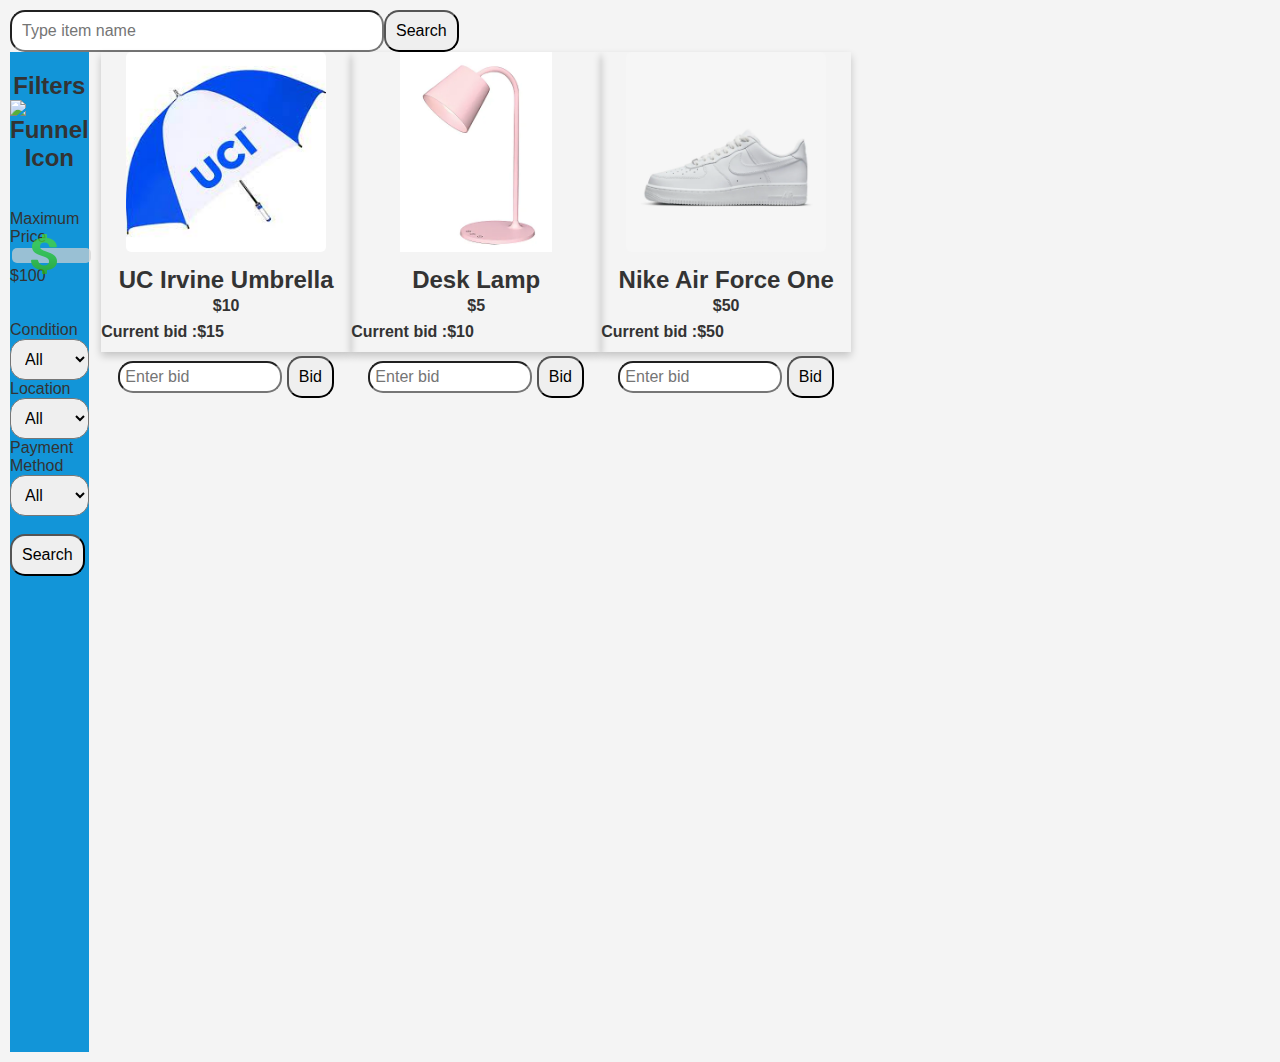
==== bid.html @ f34921f3 "Fixed cards of bid" ====
<!DOCTYPE html>
<html lang="en">


<head>
    <meta charset="UTF-8">
    <meta name="viewport" content="width=device-width, initial-scale=1.0">
    <title>Your Web App</title>
    <link rel="stylesheet" href="styles.css">
    <script src="bid.js"></script>
</head>


<body>




</body>
<div class="search-container">
    <input type="text" id="searchInput" class="search-input" placeholder="Type item name">
    <button onclick="performSearch()" class="search-button">Search</button>
</div>
<div class="filtercard">
    <div class="filter">

        <h2> Filters <img src="img/filter-symbol.png" alt="Funnel Icon" width="25 px" height="25 px"> </h2>
        <div class=" slidecontainer">




            <br>
            <div text align="left">Maximum Price</div>
            <input type="range" min="1" max="500" value="100" class="slider" id="range">
            <div text align="left">$<span id="value">100</span> </div>




        </div>
        <br>
        <br>
        <div text align="left"> Condition </div>
        <div class="dropdown-container" text align="left">


            <select id="condition">
                <option value="allcondition"> All </option>
                <option value="new"> New </option>
                <option value="barelyused"> Barely Used </option>
                <option value="used"> Used</option>
            </select>
        </div>




        <div text align="left"> Location </div>
        <div class="dropdown-container">


            <select id="location">
                <option value="alllocation"> All </option>
                <option value="dorms"> On campus (dorms) </option>
                <option value="acc"> On campus (apartments) </option>
                <option value="utc"> Off campus (Irvine)</option>
                <option value="city"> Off campus (outside Irvine)</option>
            </select>
        </div>


        <div text align="left"> Payment Method </div>
        <div class="dropdown-container" text align="left">


            <select id="condition">
                <option value="allpayment"> All </option>
                <option value="cash"> Cash </option>
                <option value="venmo"> Venmo </option>
                <option value="zelle"> Zelle</option>
                <option value="other"> Other</option>


            </select>
            <br>
            <br>
            <button onclick="performSearch()" class="search-button">Search</button>


        </div>
    </div>

    <div class="listingsContainer">
        <div class="listingCard">
            <img src="img/ZotShop_umbrella.jpg" alt="Image of UC Irvine Umbrella" class="listingImg">
            <h2>UC Irvine Umbrella</h2>
            <h4>$10</h4>
            <h4 align="left"> Current bid :$<span id="bidOutput1" innerHTML=15>15</span></h4>
            <div class="bid-container">
                <input type="text" id="bidInput1" class="bid-input" placeholder="Enter bid">
                <button onclick="enterBid('bidInput1', 'bidOutput1', 'bidError1')" class="bid-button">Bid</button>
                <div id="bidError1"></div>
            </div>
            <br>
            <br>
            <br>
            <span id="demo1">
            </span>

            <script>countDown('demo1', 'Nov 18, 2023 15:37:25');</script>
        </div>
    </div>
    <div class="listingsContainer">
        <div class="listingCard">
            <img src="sellPictures/desklamp.webp" alt="Image of Desk Lamp" class="listingImg">
            <h2>Desk Lamp</h2>
            <h4>$5</h4>
            <h4 align="left"> Current bid :$<span id="bidOutput2" innerHTML=15>10</span></h4>
            <div class="bid-container">
                <input type="text" id="bidInput2" class="bid-input" placeholder="Enter bid">
                <button onclick="enterBid('bidInput2', 'bidOutput2', 'bidError2')" class="bid-button">Bid</button>
                <div id="bidError2"></div>
            </div>
            <br>
            <br>
            <br>
            <span id="demo2">
            </span>

            <script>countDown('demo2', 'Nov 20, 2023 13:37:25');</script>
        </div>
    </div>
    <div class="listingsContainer">
        <div class="listingCard">
            <img src="sellPictures/air-force-one.webp" alt="Image of Nike Air Force One " class="listingImg">
            <h2>Nike Air Force One</h2>
            <h4>$50</h4>
            <h4 align="left"> Current bid :$<span id="bidOutput3" innerHTML=15>50</span></h4>
            <div class="bid-container">
                <input type="text" id="bidInput3" class="bid-input" placeholder="Enter bid">
                <button onclick="enterBid('bidInput3', 'bidOutput3', 'bidError3')" class="bid-button">Bid</button>
                <div id="bidError3"></div>
            </div>
            <br>
            <br>
            <br>
            <span id="demo3">
            </span>

            <script>countDown('demo3', 'Nov 19, 2023 08:37:25');</script>
        </div>
    </div>






</html>
---- styles.css ----
body,
h1 {
    margin: 0;
    padding: 0;
}

body {
    font-family: Arial, sans-serif;
    background-color: #f4f4f4;
    color: #333;
    text-align: center;
    padding: 10px;
}

h1 {
    color: #007BFF;
}

.card {
    box-shadow: 0 4px 8px 0 rgba(0, 0, 0, 0.2);
    transition: 0.3s;
    width: 250px;
    height: 300px;
    margin-left: 5%;
    float: inline-start;
    line-height: 5px;


}

.card:hover {
    box-shadow: 0 8px 16px 0 rgba(0, 0, 0, 0.2);
}


.container {
    padding: 2px 16px;



}

.slidecontainer {
    width: 100%;
}

.slider {
    -webkit-appearance: none;
    width: 100%;
    height: 15px;
    border-radius: 5px;
    background: #d3d3d3;
    outline: none;
    opacity: 0.7;
    -webkit-transition: .2s;
    transition: opacity .2s;
}

.slider::-webkit-slider-thumb {
    -webkit-appearance: none;
    appearance: none;
    width: 40px;
    height: 50px;
    background: url('img/dollar-sign.png');
    cursor: pointer;
}

.slider::-moz-range-thumb {
    width: 40px;
    height: 50px;
    background: url('img/dollar-sign.png');
    cursor: pointer;
}

#navbar {
    display: flex;
    justify-content: space-evenly;
    align-items: center;
    background-color: #0064a4;
    height: 50px;
}

.navbarItem {
    color: #ffd200;
    text-decoration: none;
}

.dropdown-container {
    width: 100%;
    align-items: left;
    text-align: left;
    border-radius: 15px;

}


select {
    align-items: left;
    width: 100%;
    padding: 10px;
    font-size: 16px;
    text-align: left;
    border-radius: 15px;
}


.search-form {
    text-align: center;
    margin: 50px;
}


/* Styles for the search input */
.search-input {
    padding: 10px;
    font-size: 16px;
    width: 350px;
    border-radius: 15px;
}


/* Styles for the search button (optional) */
.search-button {
    padding: 10px;
    font-size: 16px;
    cursor: pointer;
    border-radius: 15px;
}

.filter {
    align-items: left;
    width: 100%;
    background-color: #1295D8;
    height: 1000px;
}

.filtercard {
    display: flex;
    width: 25%;
}

.bid-container {
    text-align: center;

}



.bid-input {
    padding: 5px;
    font-size: 16px;
    width: 150px;
    border-radius: 15px;
}


.bid-button {
    padding: 10px;
    font-size: 16px;
    cursor: pointer;
    border-radius: 15px;
}

#searchResultsContainer {
    display: flex;
    flex-flow: wrap;
    justify-content: flex-start;
    gap: 30px 50px;
    margin: 10px;
}

.listingCard {
    box-shadow: 0 4px 8px 0 rgba(0, 0, 0, 0.2);
    transition: 0.3s;
    width: 250px;
    height: 300px;
    margin-left: 5%;
    margin-bottom: 5%;
    float: inline-start;
    line-height: 5px;
}

.listingImg {
    width: 200px;
    max-height: 200px;
    object-fit: contain;
    border-radius: 5px;
    margin-bottom: 5px;
}

.search-container {
    display: flex;
}
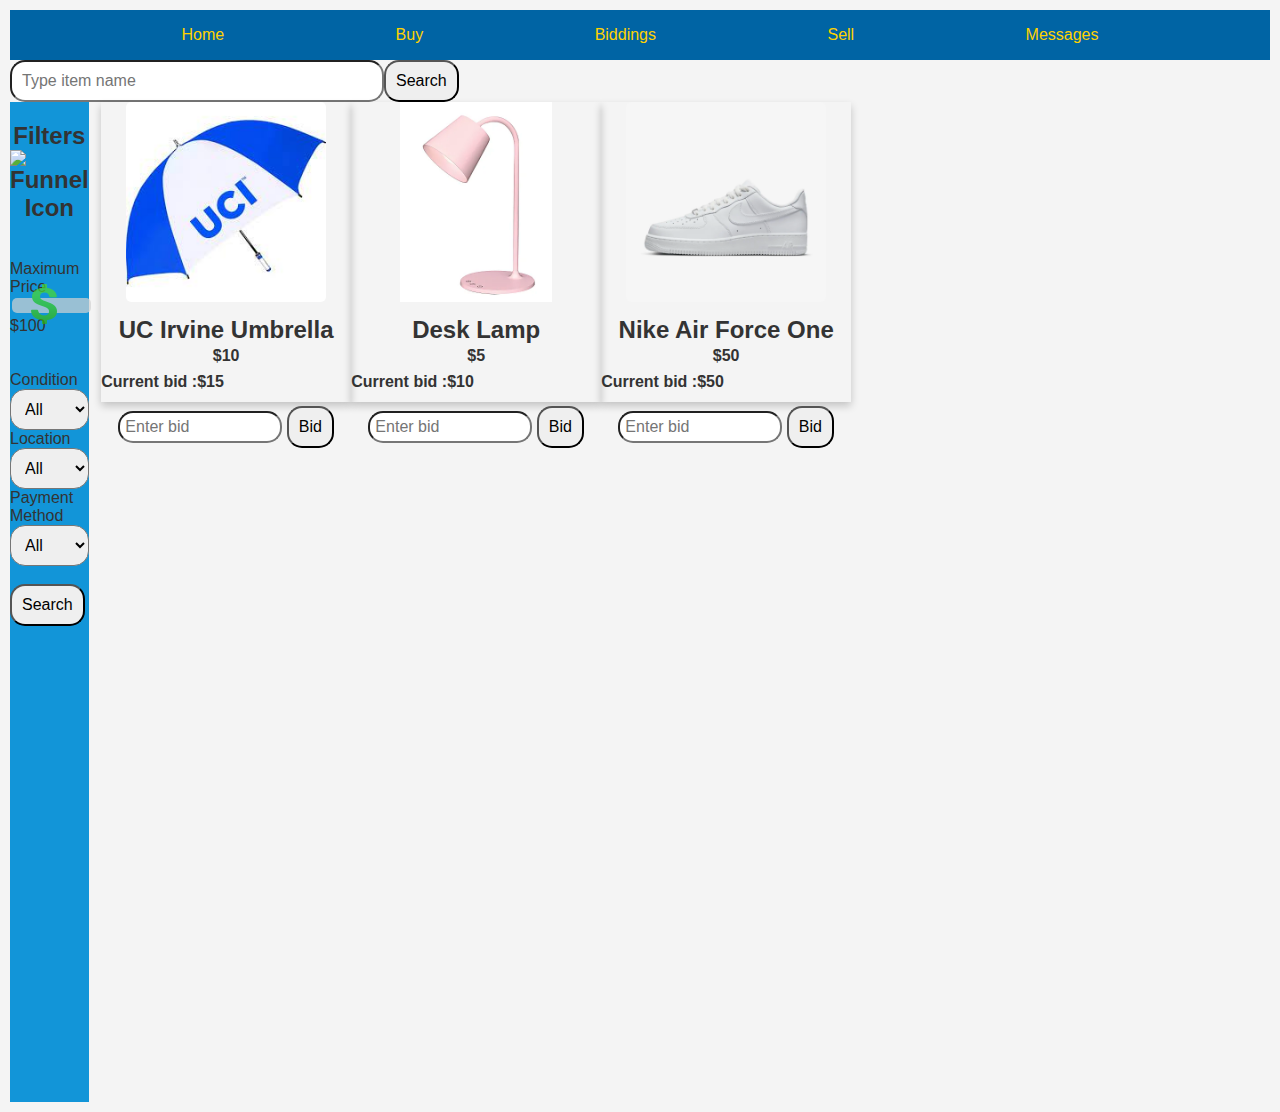
==== commit 8fae97ee: "add navbar to bid.html" ====
--- a/bid.html
+++ b/bid.html
@@ -8,6 +8,7 @@
     <title>Your Web App</title>
     <link rel="stylesheet" href="styles.css">
     <script src="bid.js"></script>
+    <script src="helper_scripts/navbar.js"></script>
 </head>
 
 
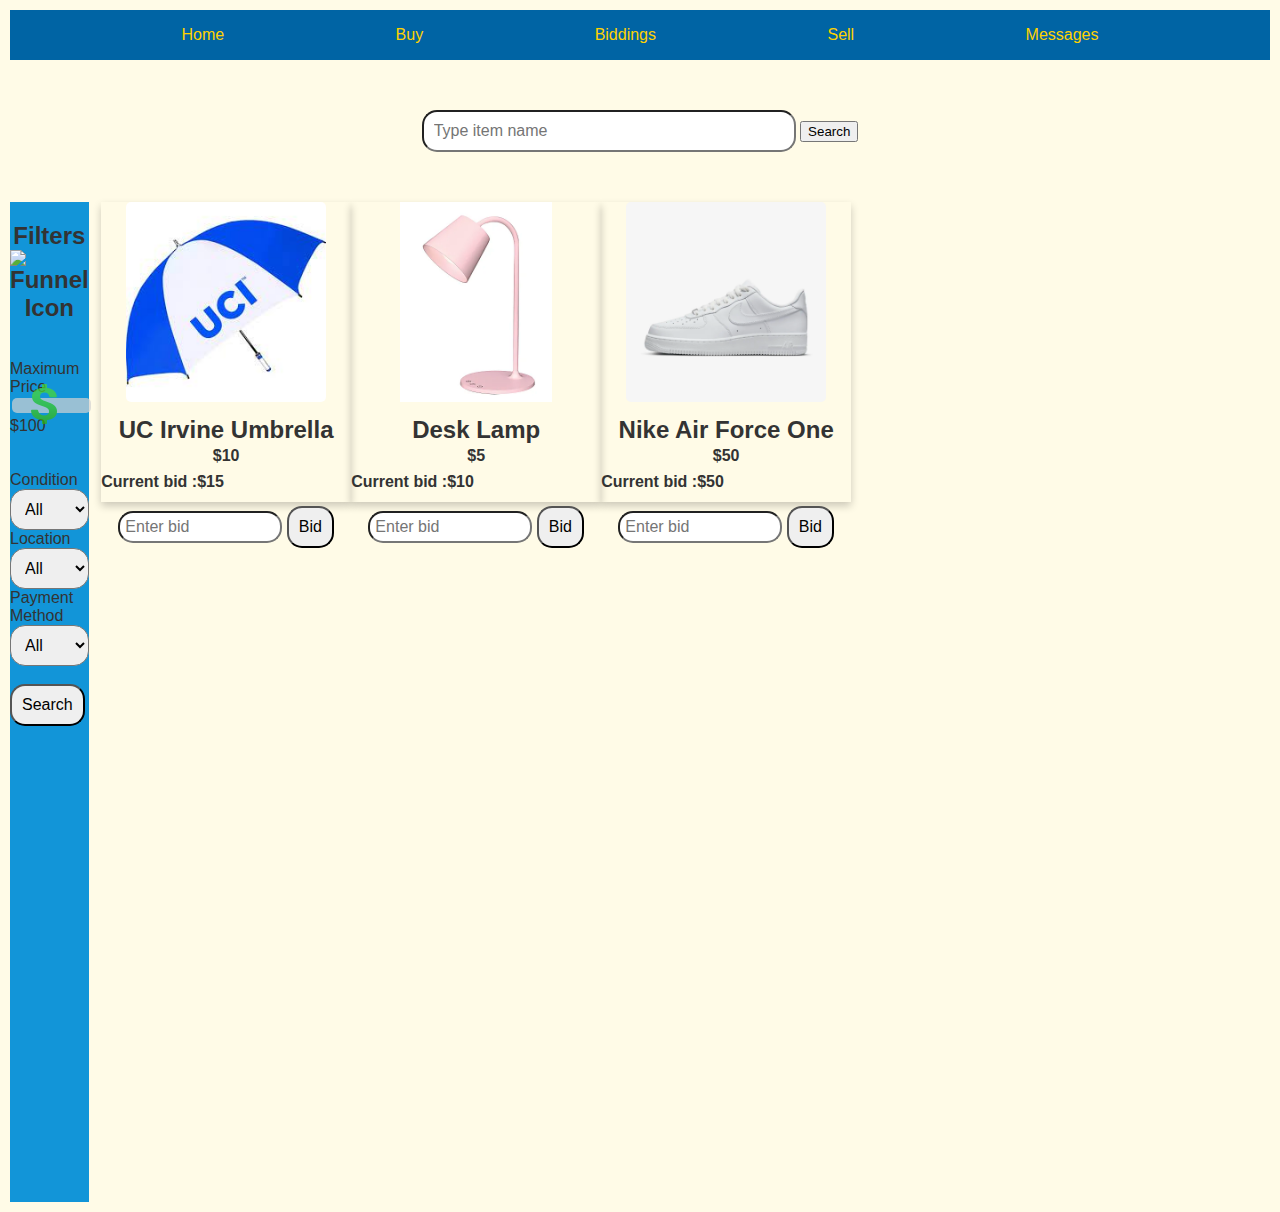
==== commit a0f43ffc: "center search bar on bid page" ====
--- a/bid.html
+++ b/bid.html
@@ -18,9 +18,9 @@
 
 
 </body>
-<div class="search-container">
-    <input type="text" id="searchInput" class="search-input" placeholder="Type item name">
-    <button onclick="performSearch()" class="search-button">Search</button>
+<div class="search-form">
+    <input type="text" id="searchInput" class="search-input" placeholder="Type item name" name="searchString">
+    <button id="search-button">Search</button>
 </div>
 <div class="filtercard">
     <div class="filter">
--- a/styles.css
+++ b/styles.css
@@ -6,7 +6,7 @@
 
 body {
     font-family: Arial, sans-serif;
-    background-color: #f4f4f4;
+    background-color: #ffd00018;
     color: #333;
     text-align: center;
     padding: 10px;
